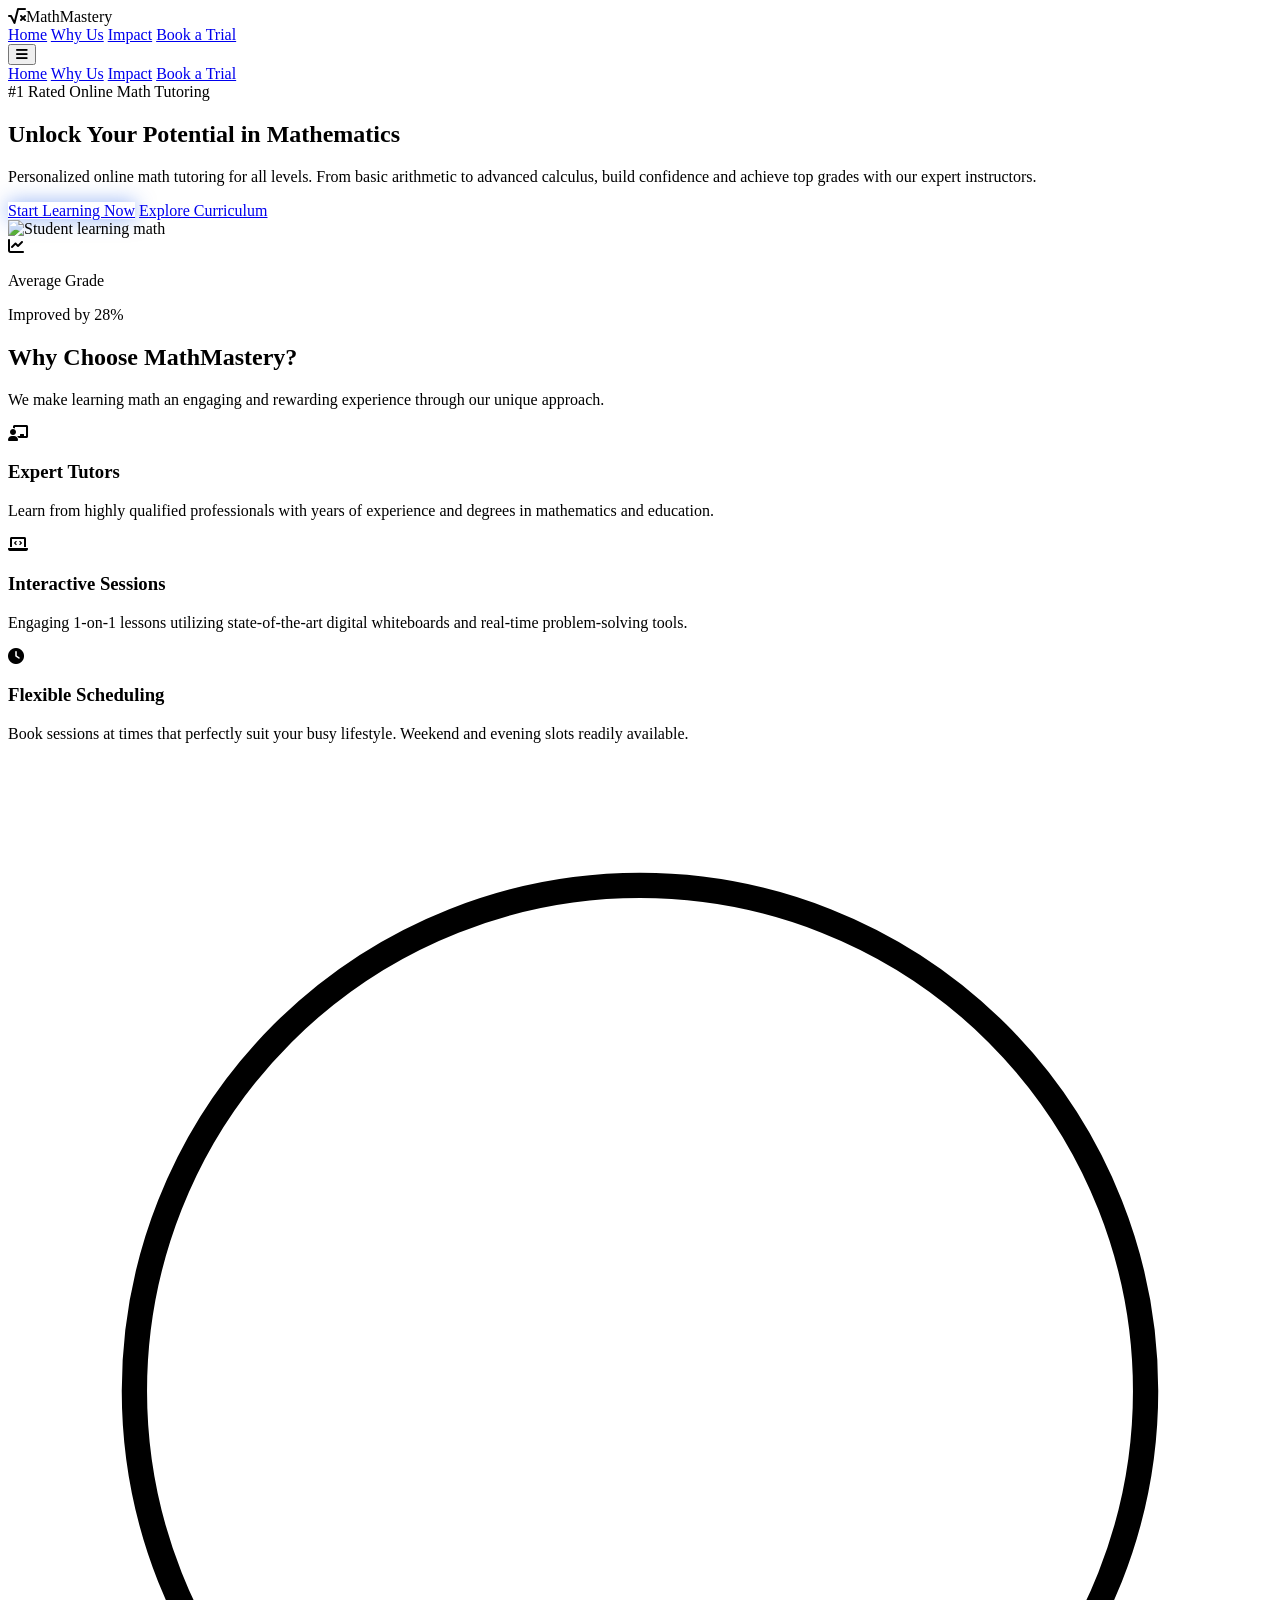
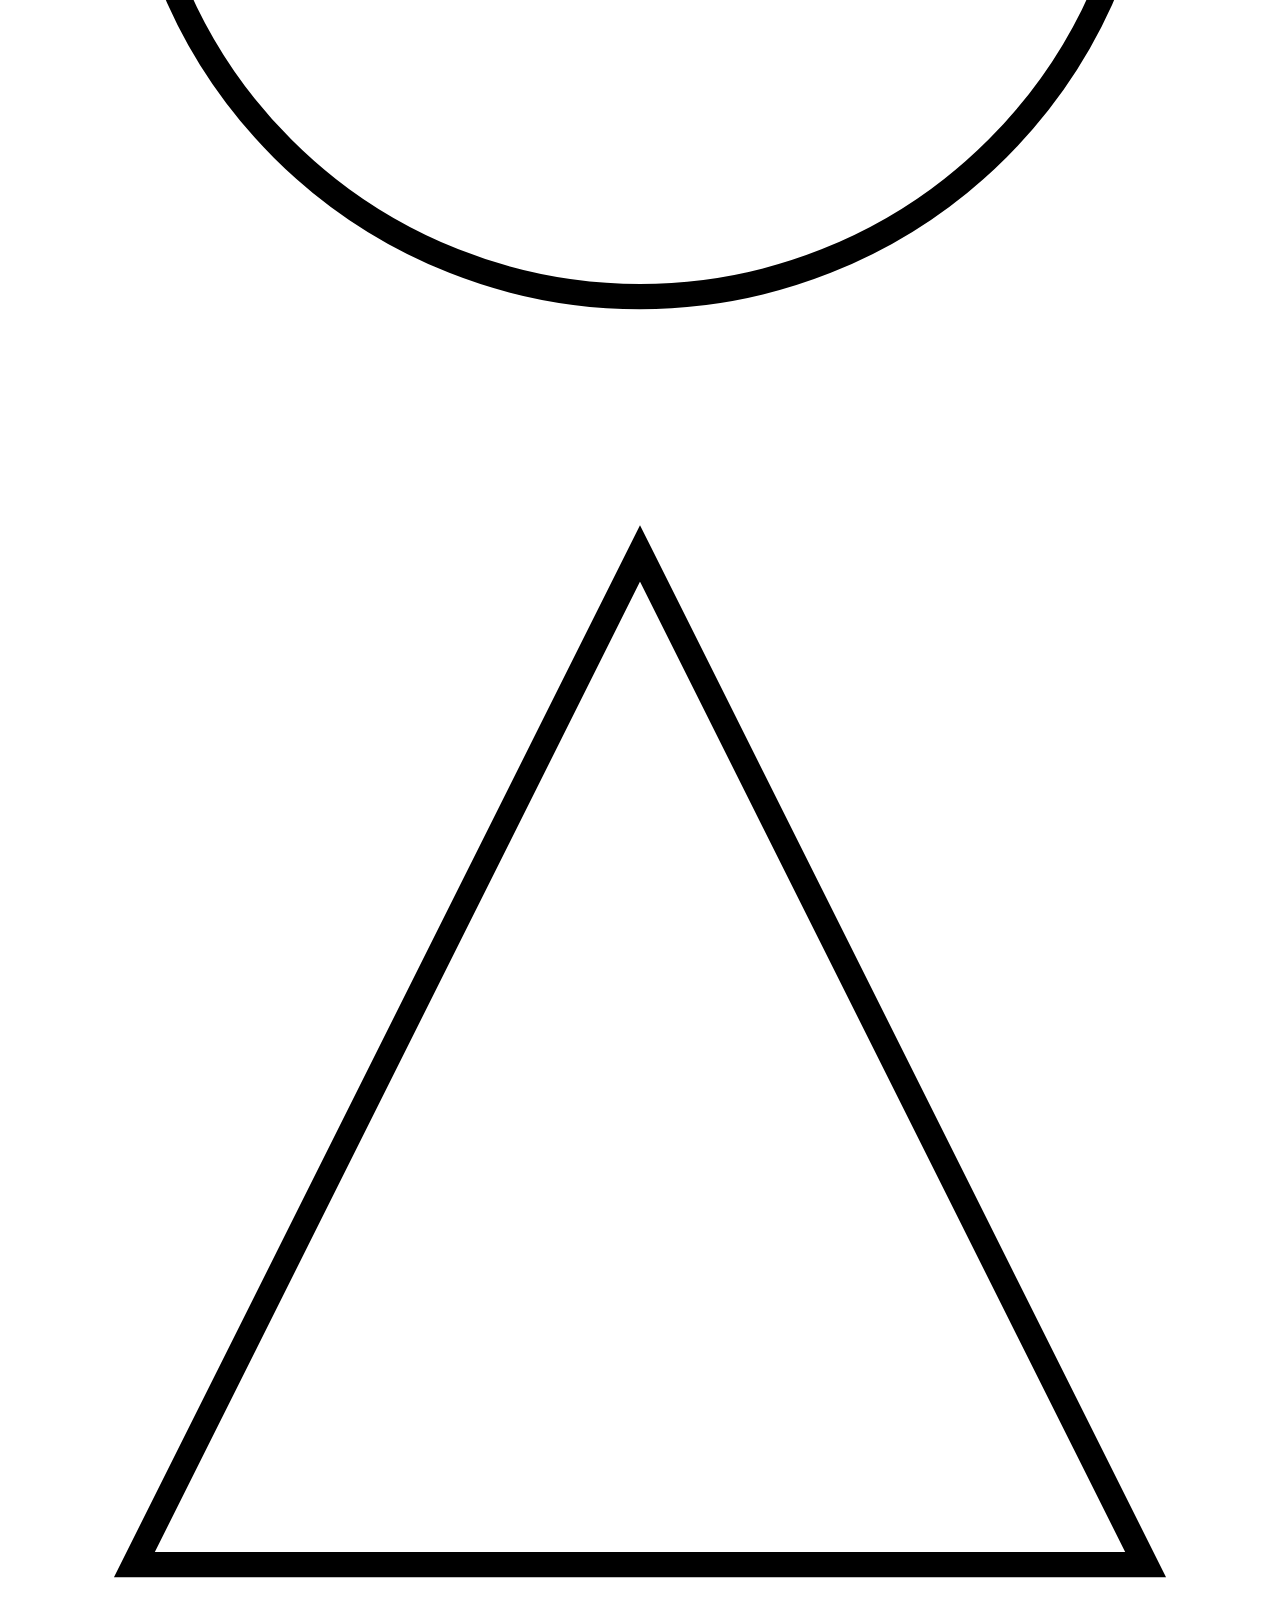
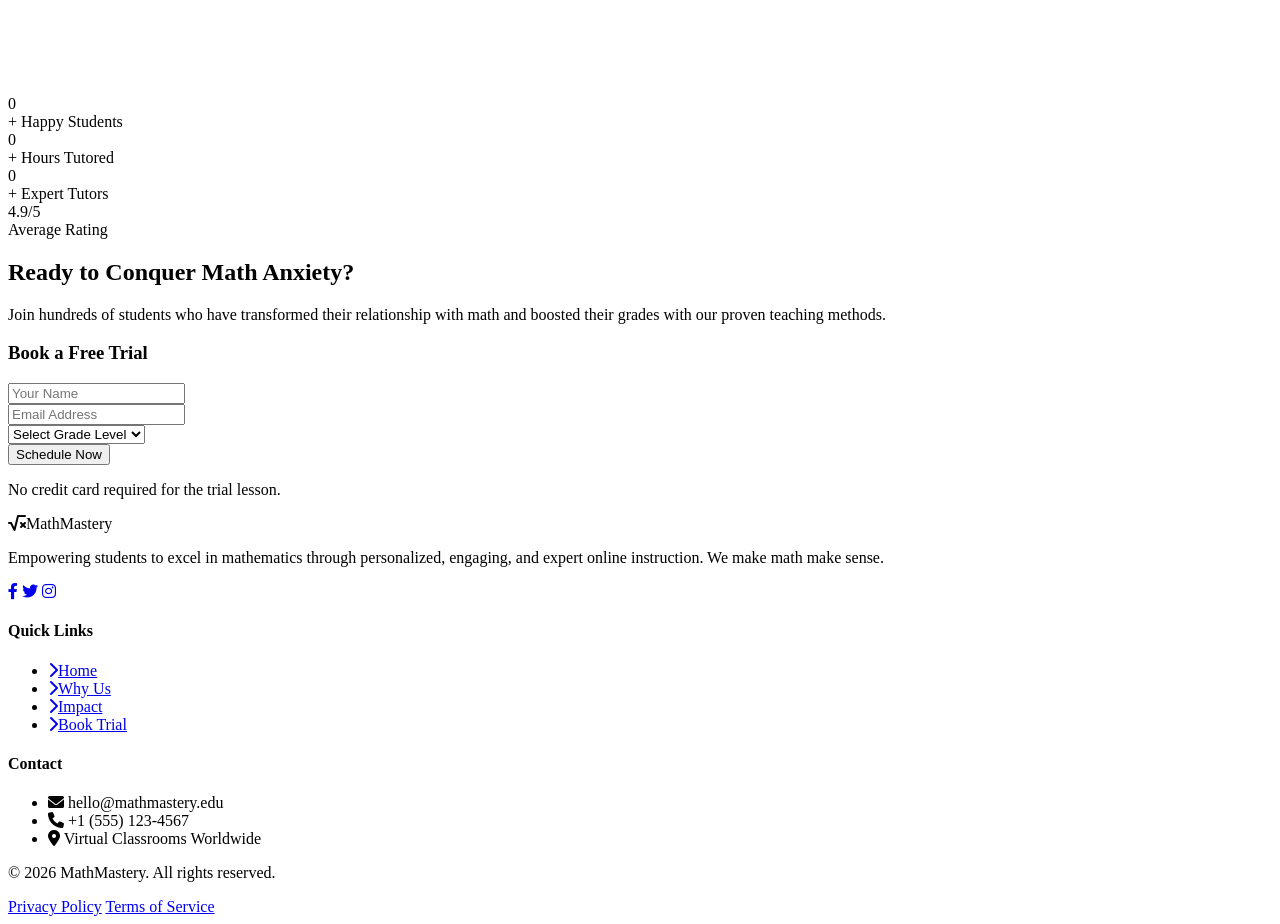
==== index.html @ f6fd012d "Landing page" ====
<!DOCTYPE html>
<html lang="en" class="scroll-smooth">
<head>
    <meta charset="UTF-8">
    <meta name="viewport" content="width=device-width, initial-scale=1.0">
    <title>MathMastery - Excel in Mathematics</title>
    <script src="https://cdn.tailwindcss.com"></script>
    <link href="https://cdnjs.cloudflare.com/ajax/libs/font-awesome/6.0.0/css/all.min.css" rel="stylesheet">
    <!-- AOS Animation CSS -->
    <link href="https://unpkg.com/aos@2.3.1/dist/aos.css" rel="stylesheet">
    <!-- Custom CSS -->
    <link rel="stylesheet" href="style.css">
</head>
<body class="font-sans antialiased text-gray-900 bg-white">

    <!-- Navigation -->
    <nav id="navbar" class="bg-white/90 backdrop-blur-md shadow-sm fixed w-full z-50 top-0 transition-all duration-300">
        <div class="max-w-7xl mx-auto px-4 sm:px-6 lg:px-8">
            <div class="flex justify-between h-20 items-center">
                <div class="flex items-center" data-aos="fade-right">
                    <span class="text-2xl font-bold text-blue-600"><i class="fas fa-square-root-variable mr-2"></i>MathMastery</span>
                </div>
                <div class="hidden md:flex items-center space-x-8" data-aos="fade-left">
                    <a href="#home" class="text-gray-600 hover:text-blue-600 px-3 py-2 rounded-md font-medium transition">Home</a>
                    <a href="#about" class="text-gray-600 hover:text-blue-600 px-3 py-2 rounded-md font-medium transition">Why Us</a>
                    <a href="#stats" class="text-gray-600 hover:text-blue-600 px-3 py-2 rounded-md font-medium transition">Impact</a>
                    <a href="#contact" class="bg-blue-600 text-white hover:bg-blue-700 px-6 py-2.5 rounded-full font-medium transition duration-300 shadow-md hover:shadow-lg transform hover:-translate-y-0.5">Book a Trial</a>
                </div>
                <!-- Mobile menu button -->
                <div class="md:hidden flex items-center">
                    <button id="mobile-menu-btn" class="text-gray-600 hover:text-blue-600 focus:outline-none p-2">
                        <i class="fas fa-bars text-2xl"></i>
                    </button>
                </div>
            </div>
        </div>
        <!-- Mobile Menu Panel -->
        <div id="mobile-menu" class="md:hidden hidden bg-white border-t border-gray-100 absolute w-full shadow-lg">
            <div class="px-4 pt-2 pb-4 space-y-1 flex flex-col">
                <a href="#home" class="mobile-link text-gray-600 hover:bg-blue-50 hover:text-blue-600 block px-3 py-3 rounded-md text-base font-medium">Home</a>
                <a href="#about" class="mobile-link text-gray-600 hover:bg-blue-50 hover:text-blue-600 block px-3 py-3 rounded-md text-base font-medium">Why Us</a>
                <a href="#stats" class="mobile-link text-gray-600 hover:bg-blue-50 hover:text-blue-600 block px-3 py-3 rounded-md text-base font-medium">Impact</a>
                <a href="#contact" class="mobile-link bg-blue-600 text-white block px-3 py-3 rounded-md text-base font-medium text-center mt-4">Book a Trial</a>
            </div>
        </div>
    </nav>

    <!-- Hero Section -->
    <section id="home" class="pt-32 pb-20 md:pt-40 md:pb-28 bg-gradient-to-br from-blue-50 to-white overflow-hidden">
        <div class="max-w-7xl mx-auto px-4 sm:px-6 lg:px-8 flex flex-col md:flex-row items-center relative">
            <div class="md:w-1/2 mb-12 md:mb-0 md:pr-10 z-10">
                <div data-aos="fade-up" data-aos-delay="100" class="inline-block px-4 py-1.5 rounded-full bg-blue-100 text-blue-700 font-semibold text-sm mb-6 animate-bounce">
                    #1 Rated Online Math Tutoring
                </div>
                <h1 data-aos="fade-up" data-aos-delay="200" class="text-4xl md:text-5xl lg:text-6xl font-extrabold text-gray-900 leading-tight mb-6">
                    Unlock Your Potential in <span class="text-transparent bg-clip-text bg-gradient-to-r from-blue-600 to-indigo-600">Mathematics</span>
                </h1>
                <p data-aos="fade-up" data-aos-delay="300" class="text-lg md:text-xl text-gray-600 mb-10 leading-relaxed">
                    Personalized online math tutoring for all levels. From basic arithmetic to advanced calculus, build confidence and achieve top grades with our expert instructors.
                </p>
                <div data-aos="fade-up" data-aos-delay="400" class="flex flex-col sm:flex-row space-y-4 sm:space-y-0 sm:space-x-4">
                    <a href="#contact" class="text-center bg-blue-600 text-white font-semibold px-8 py-3.5 rounded-full hover:bg-blue-700 transition duration-300 shadow-lg hover:shadow-xl transform hover:-translate-y-1 glow-effect">Start Learning Now</a>
                    <a href="#about" class="text-center bg-white text-gray-700 font-semibold px-8 py-3.5 rounded-full border border-gray-200 hover:border-gray-300 hover:bg-gray-50 transition duration-300">Explore Curriculum</a>
                </div>
            </div>
            <div class="md:w-1/2 relative z-10" data-aos="zoom-in" data-aos-delay="200">
                <div class="absolute inset-0 bg-blue-300 rounded-full blur-[100px] opacity-40 transform translate-x-10 translate-y-10 animate-pulse"></div>
                <img src="https://images.unsplash.com/photo-1596496050827-8299e0220de1?ixlib=rb-4.0.3&auto=format&fit=crop&w=800&q=80" alt="Student learning math" class="rounded-2xl shadow-2xl relative z-10 border-4 border-white transform transition hover:scale-105 duration-500">
                
                <!-- Floating badge -->
                <div data-aos="fade-up" data-aos-delay="600" class="absolute -bottom-6 -left-6 bg-white p-4 rounded-xl shadow-xl z-20 flex items-center space-x-3 border border-gray-100">
                    <div class="bg-green-100 p-2 rounded-full text-green-600">
                        <i class="fas fa-chart-line text-xl"></i>
                    </div>
                    <div>
                        <p class="text-sm text-gray-500 font-medium">Average Grade</p>
                        <p class="text-xl font-bold text-gray-900">Improved by 28%</p>
                    </div>
                </div>
            </div>
        </div>
    </section>

    <!-- Why Choose Us -->
    <section id="about" class="py-20 md:py-32 bg-white">
        <div class="max-w-7xl mx-auto px-4 sm:px-6 lg:px-8 text-center">
            <h2 data-aos="fade-up" class="text-3xl md:text-4xl font-bold text-gray-900 mb-4">Why Choose MathMastery?</h2>
            <p data-aos="fade-up" data-aos-delay="100" class="text-xl text-gray-600 max-w-2xl mx-auto mb-16">We make learning math an engaging and rewarding experience through our unique approach.</p>
            
            <div class="grid grid-cols-1 md:grid-cols-3 gap-10">
                <!-- Feature 1 -->
                <div data-aos="fade-up" data-aos-delay="200" class="p-8 bg-gray-50 rounded-2xl hover:bg-white hover:shadow-xl transition duration-500 border border-transparent hover:border-gray-100 group transform hover:-translate-y-2">
                    <div class="w-16 h-16 bg-blue-100 text-blue-600 rounded-2xl flex items-center justify-center mx-auto mb-6 text-2xl group-hover:bg-blue-600 group-hover:text-white transition duration-500 transform group-hover:rotate-12">
                        <i class="fas fa-chalkboard-teacher"></i>
                    </div>
                    <h3 class="text-xl font-bold mb-3 text-gray-900">Expert Tutors</h3>
                    <p class="text-gray-600 leading-relaxed">Learn from highly qualified professionals with years of experience and degrees in mathematics and education.</p>
                </div>
                <!-- Feature 2 -->
                <div data-aos="fade-up" data-aos-delay="300" class="p-8 bg-gray-50 rounded-2xl hover:bg-white hover:shadow-xl transition duration-500 border border-transparent hover:border-gray-100 group transform hover:-translate-y-2">
                    <div class="w-16 h-16 bg-indigo-100 text-indigo-600 rounded-2xl flex items-center justify-center mx-auto mb-6 text-2xl group-hover:bg-indigo-600 group-hover:text-white transition duration-500 transform group-hover:-rotate-12">
                        <i class="fas fa-laptop-code"></i>
                    </div>
                    <h3 class="text-xl font-bold mb-3 text-gray-900">Interactive Sessions</h3>
                    <p class="text-gray-600 leading-relaxed">Engaging 1-on-1 lessons utilizing state-of-the-art digital whiteboards and real-time problem-solving tools.</p>
                </div>
                <!-- Feature 3 -->
                <div data-aos="fade-up" data-aos-delay="400" class="p-8 bg-gray-50 rounded-2xl hover:bg-white hover:shadow-xl transition duration-500 border border-transparent hover:border-gray-100 group transform hover:-translate-y-2">
                    <div class="w-16 h-16 bg-purple-100 text-purple-600 rounded-2xl flex items-center justify-center mx-auto mb-6 text-2xl group-hover:bg-purple-600 group-hover:text-white transition duration-500 transform group-hover:rotate-12">
                        <i class="fas fa-clock"></i>
                    </div>
                    <h3 class="text-xl font-bold mb-3 text-gray-900">Flexible Scheduling</h3>
                    <p class="text-gray-600 leading-relaxed">Book sessions at times that perfectly suit your busy lifestyle. Weekend and evening slots readily available.</p>
                </div>
            </div>
        </div>
    </section>

    <!-- Stats Section -->
    <section id="stats" class="py-20 bg-blue-600 relative overflow-hidden">
        <!-- Abstract Background Shapes -->
        <div class="absolute top-0 left-0 w-full h-full overflow-hidden opacity-20 pointer-events-none">
            <svg class="absolute -top-24 -left-24 w-96 h-96 text-white animate-spin-slow" style="animation-duration: 20s;" fill="currentColor" viewBox="0 0 100 100"><circle cx="50" cy="50" r="40" stroke="currentColor" stroke-width="2" fill="none"/></svg>
            <svg class="absolute bottom-0 right-10 w-64 h-64 text-white animate-pulse" fill="none" stroke="currentColor" viewBox="0 0 100 100"><polygon points="50,10 90,90 10,90" stroke-width="2"/></svg>
        </div>

        <div class="max-w-7xl mx-auto px-4 sm:px-6 lg:px-8 relative z-10">
            <div class="grid grid-cols-2 md:grid-cols-4 gap-8 text-center">
                <div data-aos="zoom-in" data-aos-delay="100">
                    <div class="text-4xl md:text-5xl font-extrabold text-white mb-2 counter" data-target="500">0</div>
                    <div class="text-blue-100 font-medium text-lg">+ Happy Students</div>
                </div>
                <div data-aos="zoom-in" data-aos-delay="200">
                    <div class="text-4xl md:text-5xl font-extrabold text-white mb-2 counter" data-target="10000">0</div>
                    <div class="text-blue-100 font-medium text-lg">+ Hours Tutored</div>
                </div>
                <div data-aos="zoom-in" data-aos-delay="300">
                    <div class="text-4xl md:text-5xl font-extrabold text-white mb-2 counter" data-target="50">0</div>
                    <div class="text-blue-100 font-medium text-lg">+ Expert Tutors</div>
                </div>
                <div data-aos="zoom-in" data-aos-delay="400">
                    <div class="text-4xl md:text-5xl font-extrabold text-white mb-2">4.9/5</div>
                    <div class="text-blue-100 font-medium text-lg">Average Rating</div>
                </div>
            </div>
        </div>
    </section>

    <!-- CTA Section -->
    <section id="contact" class="py-24 bg-gray-50 relative overflow-hidden">
        <div class="absolute top-0 right-0 -mr-20 -mt-20 w-72 h-72 rounded-full bg-blue-200 opacity-50 blur-3xl animate-pulse"></div>
        <div class="absolute bottom-0 left-0 -ml-20 -mb-20 w-72 h-72 rounded-full bg-indigo-200 opacity-50 blur-3xl animate-pulse" style="animation-delay: 2s;"></div>
        
        <div class="max-w-4xl mx-auto px-4 text-center relative z-10">
            <h2 data-aos="fade-down" class="text-3xl md:text-5xl font-bold text-gray-900 mb-6">Ready to Conquer Math Anxiety?</h2>
            <p data-aos="fade-down" data-aos-delay="100" class="text-gray-600 text-lg md:text-xl mb-10 max-w-2xl mx-auto">Join hundreds of students who have transformed their relationship with math and boosted their grades with our proven teaching methods.</p>
            
            <form data-aos="flip-up" data-aos-delay="200" class="max-w-md mx-auto bg-white p-8 rounded-2xl shadow-xl border border-gray-100 relative group">
                <div class="absolute inset-0 bg-gradient-to-r from-blue-400 to-indigo-500 rounded-2xl opacity-0 group-hover:opacity-10 transition-opacity duration-300 blur-lg"></div>
                <div class="relative z-10">
                    <h3 class="text-2xl font-bold mb-6 text-gray-800">Book a Free Trial</h3>
                    <div class="space-y-4 mb-6">
                        <div>
                            <input type="text" placeholder="Your Name" class="w-full px-4 py-3 rounded-lg bg-gray-50 border border-gray-200 focus:outline-none focus:ring-2 focus:ring-blue-500 focus:bg-white transition duration-300" required>
                        </div>
                        <div>
                            <input type="email" placeholder="Email Address" class="w-full px-4 py-3 rounded-lg bg-gray-50 border border-gray-200 focus:outline-none focus:ring-2 focus:ring-blue-500 focus:bg-white transition duration-300" required>
                        </div>
                        <div>
                            <select class="w-full px-4 py-3 rounded-lg bg-gray-50 border border-gray-200 focus:outline-none focus:ring-2 focus:ring-blue-500 focus:bg-white transition duration-300" required>
                                <option value="" disabled selected>Select Grade Level</option>
                                <option value="elementary">Elementary School</option>
                                <option value="middle">Middle School</option>
                                <option value="high">High School</option>
                                <option value="college">College / University</option>
                            </select>
                        </div>
                    </div>
                    <button type="submit" class="w-full bg-blue-600 text-white font-bold px-6 py-3.5 rounded-lg hover:bg-blue-700 transition duration-300 shadow-md transform hover:-translate-y-1">Schedule Now</button>
                    <p class="text-xs text-gray-500 mt-4">No credit card required for the trial lesson.</p>
                </div>
            </form>
        </div>
    </section>

    <!-- Footer -->
    <footer class="bg-gray-900 pt-16 pb-8 border-t border-gray-800">
        <div class="max-w-7xl mx-auto px-4 sm:px-6 lg:px-8">
            <div class="grid grid-cols-1 md:grid-cols-4 gap-12 mb-12 text-gray-400">
                <div class="col-span-1 md:col-span-2" data-aos="fade-right">
                    <span class="text-2xl font-bold text-white mb-6 block"><i class="fas fa-square-root-variable mr-2 text-blue-500"></i>MathMastery</span>
                    <p class="text-sm leading-relaxed max-w-sm mb-6">Empowering students to excel in mathematics through personalized, engaging, and expert online instruction. We make math make sense.</p>
                    <div class="flex space-x-4">
                        <a href="#" class="w-10 h-10 rounded-full bg-gray-800 flex items-center justify-center hover:bg-blue-600 hover:text-white transition duration-300 transform hover:scale-110"><i class="fab fa-facebook-f"></i></a>
                        <a href="#" class="w-10 h-10 rounded-full bg-gray-800 flex items-center justify-center hover:bg-blue-400 hover:text-white transition duration-300 transform hover:scale-110"><i class="fab fa-twitter"></i></a>
                        <a href="#" class="w-10 h-10 rounded-full bg-gray-800 flex items-center justify-center hover:bg-pink-600 hover:text-white transition duration-300 transform hover:scale-110"><i class="fab fa-instagram"></i></a>
                    </div>
                </div>
                <div data-aos="fade-up" data-aos-delay="100">
                    <h4 class="text-white font-semibold mb-6 text-lg">Quick Links</h4>
                    <ul class="space-y-3 text-sm">
                        <li><a href="#home" class="hover:text-blue-400 transition duration-300 flex items-center"><i class="fas fa-chevron-right text-xs mr-2"></i>Home</a></li>
                        <li><a href="#about" class="hover:text-blue-400 transition duration-300 flex items-center"><i class="fas fa-chevron-right text-xs mr-2"></i>Why Us</a></li>
                        <li><a href="#stats" class="hover:text-blue-400 transition duration-300 flex items-center"><i class="fas fa-chevron-right text-xs mr-2"></i>Impact</a></li>
                        <li><a href="#contact" class="hover:text-blue-400 transition duration-300 flex items-center"><i class="fas fa-chevron-right text-xs mr-2"></i>Book Trial</a></li>
                    </ul>
                </div>
                <div data-aos="fade-left" data-aos-delay="200">
                    <h4 class="text-white font-semibold mb-6 text-lg">Contact</h4>
                    <ul class="space-y-3 text-sm">
                        <li class="flex items-start hover:text-white transition duration-300"><i class="fas fa-envelope mt-1 mr-3 text-blue-500"></i> hello@mathmastery.edu</li>
                        <li class="flex items-start hover:text-white transition duration-300"><i class="fas fa-phone mt-1 mr-3 text-blue-500"></i> +1 (555) 123-4567</li>
                        <li class="flex items-start hover:text-white transition duration-300"><i class="fas fa-location-dot mt-1 mr-3 text-blue-500"></i> Virtual Classrooms Worldwide</li>
                    </ul>
                </div>
            </div>
            <div class="border-t border-gray-800 pt-8 flex flex-col md:flex-row justify-between items-center text-sm text-gray-500">
                <p>&copy; 2026 MathMastery. All rights reserved.</p>
                <div class="flex space-x-4 mt-4 md:mt-0">
                    <a href="#" class="hover:text-white transition duration-300">Privacy Policy</a>
                    <a href="#" class="hover:text-white transition duration-300">Terms of Service</a>
                </div>
            </div>
        </div>
    </footer>

    <!-- Scripts -->
    <!-- AOS JS -->
    <script src="https://unpkg.com/aos@2.3.1/dist/aos.js"></script>
    <!-- Custom JS -->
    <script src="script.js"></script>
</body>
</html>
---- style.css ----
/* Custom styles for glowing effects */
.glow-effect {
    box-shadow: 0 0 20px rgba(37, 99, 235, 0.5);
    transition: box-shadow 0.3s ease-in-out;
}
.glow-effect:hover {
    box-shadow: 0 0 30px rgba(37, 99, 235, 0.8);
}
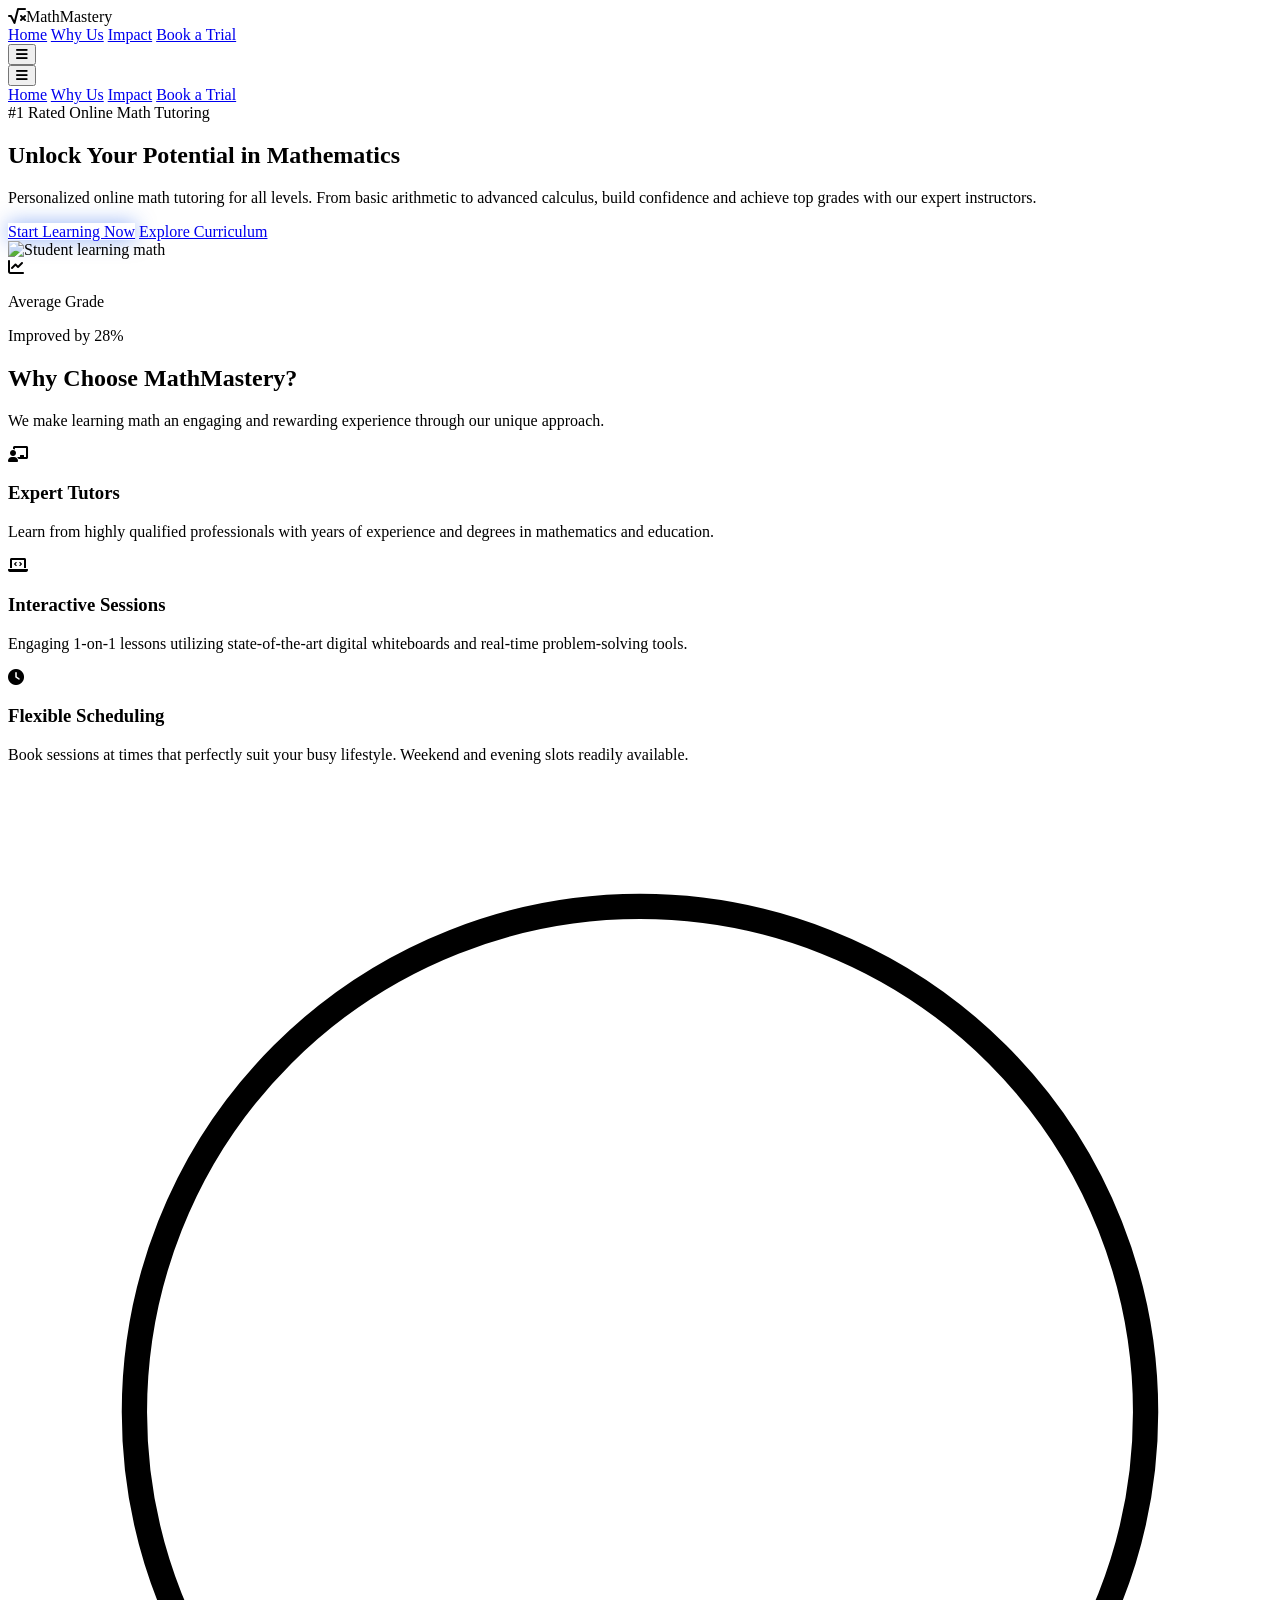
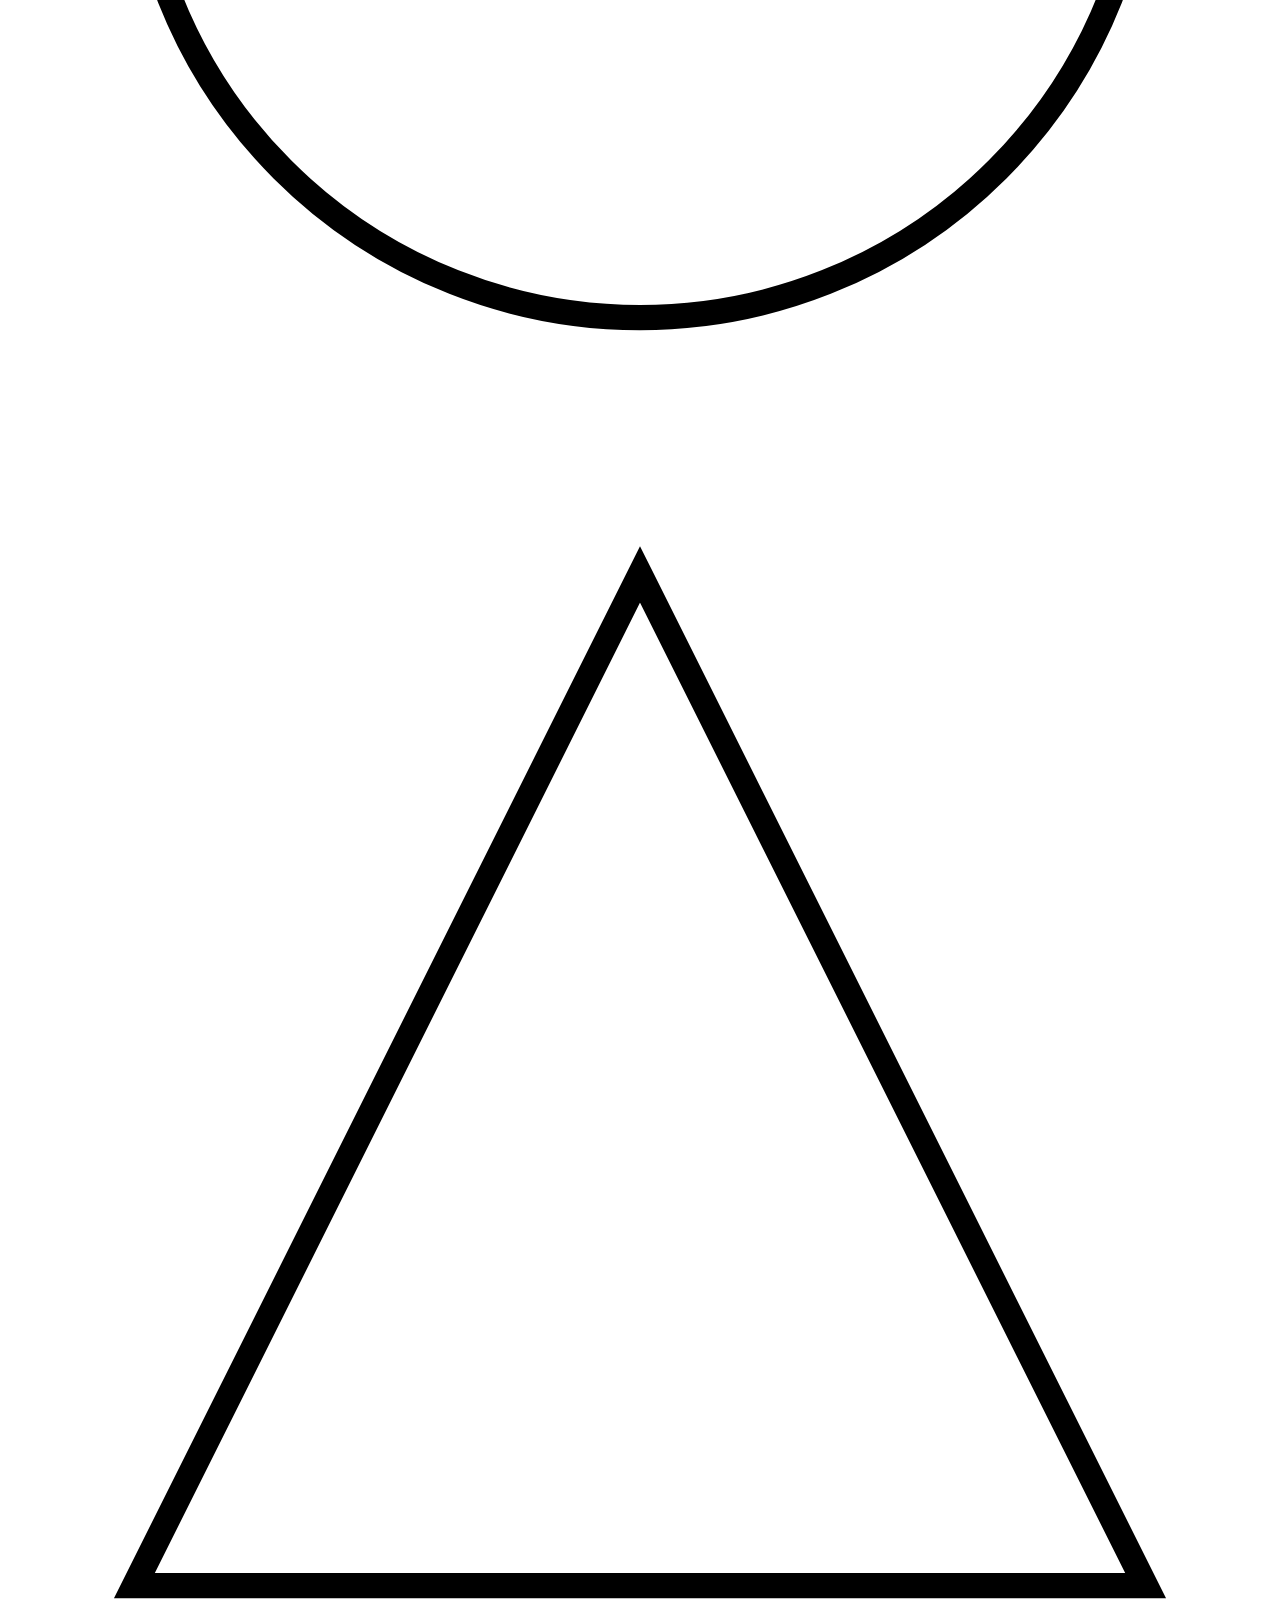
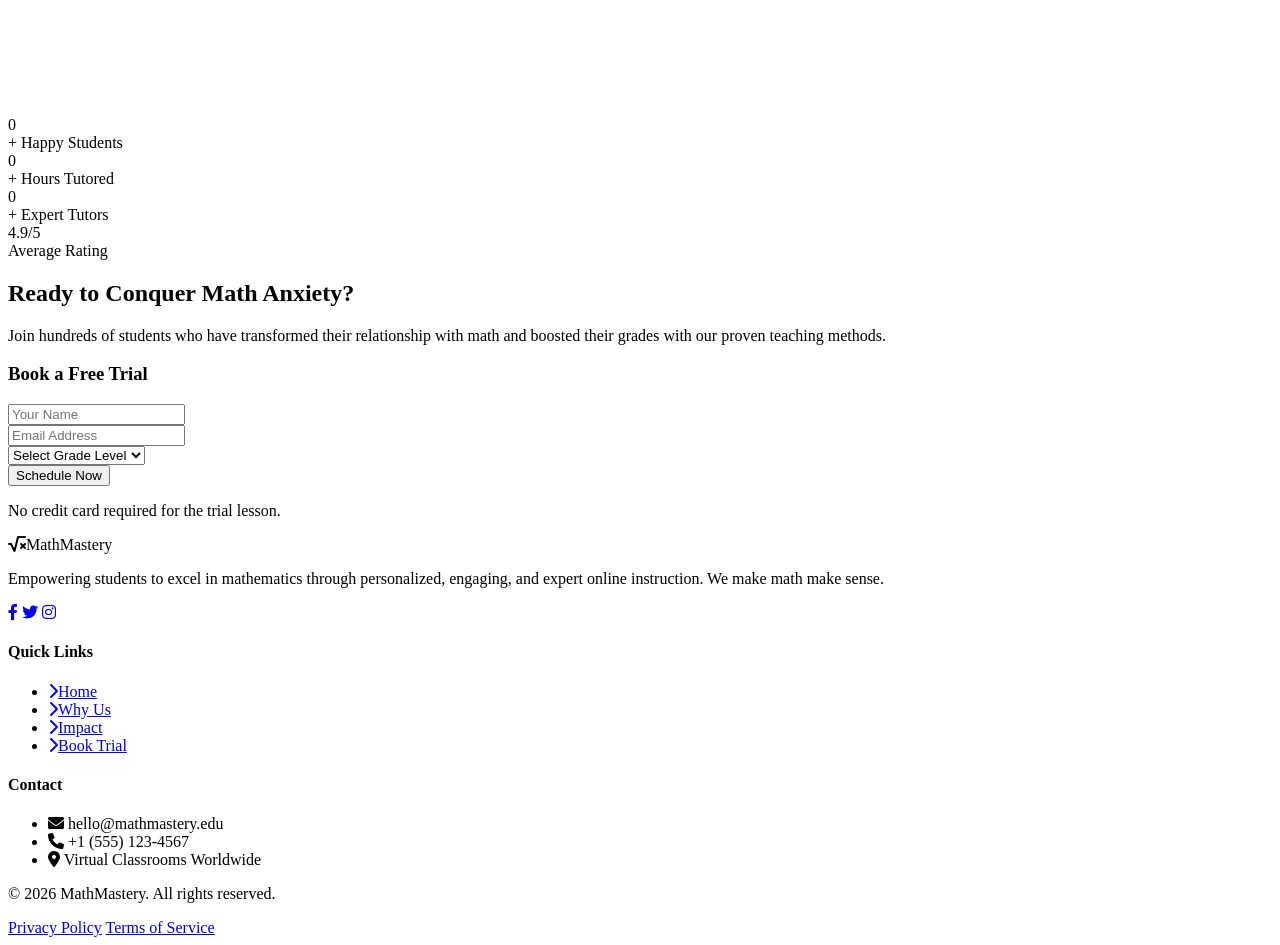
==== commit 1a243664: "Update is done!" ====
--- a/index.html
+++ b/index.html
@@ -27,6 +27,14 @@
                     <a href="#contact" class="bg-blue-600 text-white hover:bg-blue-700 px-6 py-2.5 rounded-full font-medium transition duration-300 shadow-md hover:shadow-lg transform hover:-translate-y-0.5">Book a Trial</a>
                 </div>
                 <!-- Mobile menu button -->
+                <div class="md:hidden flex items-center">
+                    <button id="mobile-menu-btn" class="text-gray-600 hover:text-blue-600 focus:outline-none p-2">
+                        <i class="fas fa-bars text-2xl"></i>
+                    </button>
+                </div>
+            </div>
+        </div>
+               <!-- Mobile menu button second-->
                 <div class="md:hidden flex items-center">
                     <button id="mobile-menu-btn" class="text-gray-600 hover:text-blue-600 focus:outline-none p-2">
                         <i class="fas fa-bars text-2xl"></i>
